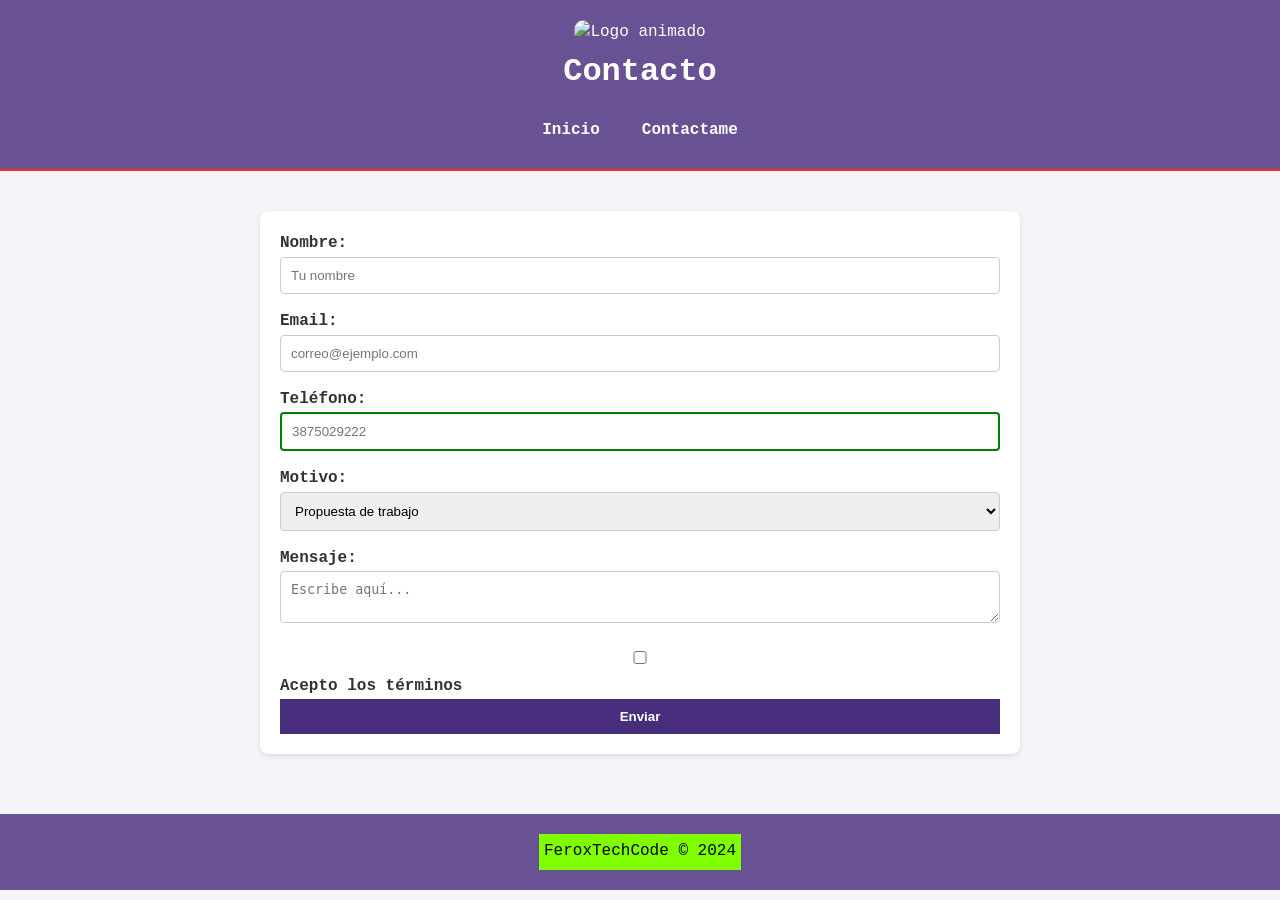
==== contact.html @ f10164d6 "agregar: Formulario de contacto con validaciones nativas y requisitos" ====
<!doctype html>
<html lang="es">
  <head>
    <meta charset="UTF-8" />
    <meta name="viewport" content="width=device-width, initial-scale=1.0" />
    <title>Contacto - FeroxTechCode</title>
    <link rel="stylesheet" href="style.css" />
  </head>
  <body>
    <header class="main-header">
      <div class="logo-container">
        <img src="descarga.gif" alt="Logo animado" class="logo-img" />
        <h1>Contacto</h1>
      </div>
      <nav class="navigation">
        <a href="index.html" class="link">Inicio</a>
        <a href="contact.html" class="link">Contactame</a>
      </nav>
    </header>

    <main class="content-wrapper">
      <section class="form-container">
        <form action="#" method="POST" id="contactForm">
          <div class="field">
            <label for="nombre">Nombre:</label>
            <input
              type="text"
              id="nombre"
              name="nombre"
              required
              minlength="3"
              placeholder="Tu nombre "
            />
          </div>

          <div class="field">
            <label for="email">Email:</label>
            <input
              type="email"
              id="email"
              name="email"
              required
              placeholder="correo@ejemplo.com "
            />
          </div>

          <div class="field">
            <label for="tel">Teléfono:</label>
            <input
              type="tel"
              id="tel"
              name="tel"
              pattern="[0-9]{10}"
              placeholder="3875029222 "
            />
          </div>

          <div class="field">
            <label for="motivo">Motivo:</label>
            <select id="motivo" name="motivo">
              <option value="Propuesta">Propuesta de trabajo</option>
              <option value="Precencialidad">Solicitud de audiencia</option>
              <option value="otros">Otros</option>
            </select>
          </div>

          <div class="field">
            <label for="mensaje">Mensaje:</label>
            <textarea
              id="mensaje"
              name="mensaje"
              required
              minlength="10"
              placeholder="Escribe aquí... "
            ></textarea>
          </div>

          <label class="checkbox-label">
            <input type="checkbox" required />
            <span>Acepto los términos </span>
          </label>

          <button type="submit" class="btn-submit">Enviar</button>
        </form>
      </section>
    </main>

    <footer class="main-footer">
      <p id="copyright">FeroxTechCode &copy; 2024</p>
    </footer>
  </body>
</html>
---- style.css ----
:root {
    --primary: #492d7d;
    --accent: #f03030;
    --bg: #f4f4f9;
    --text: #333;
}

* {
    margin: 0;
    padding: 0;
    box-sizing: border-box;
}

body {
    font-family: "Courier New", Courier, monospace;
    background-color: var(--bg);
    color: var(--text);
    line-height: 1.6;
}

.main-header {
    background-color: #492d7dcf;
    border-bottom: 2px solid var(--accent);
    padding: 20px;
    text-align: center;
    color: white;
}

.logo-img {
    width: 80px; 
    height: auto;
    border-radius: 10px;
}

.bienvenido {
    color: #800080;
    font-size: 1.5rem;
    font-weight: bold;
}

.letra-roja { color: red; }

.navigation {
    display: flex;
    justify-content: center;
    gap: 20px;
    margin-top: 15px;
}

.link {
    color: white;
    text-decoration: none;
    font-weight: bold;
    padding: 5px 10px;
    border: 1px solid transparent;
}

.link:hover { border-bottom: 1px solid white; }

.content-wrapper {
    max-width: 800px;
    margin: 20px auto;
    padding: 20px;
}

.info-section, .form-container {
    background: white;
    padding: 20px;
    margin-bottom: 20px;
    border-radius: 8px;
    box-shadow: 0 2px 5px rgba(0,0,0,0.1);
}

.field { margin-bottom: 15px; text-align: left; }
label { display: block; font-weight: bold; }

input, select, textarea {
    width: 100%;
    padding: 10px;
    border: 1px solid #ccc;
    border-radius: 4px;
}

input:valid, textarea:valid { border: 2px solid green; }
input:invalid:not(:placeholder-shown) { border: 2px solid red; }

.btn-submit {
    background-color: var(--primary);
    color: white;
    padding: 10px 20px;
    border: none;
    cursor: pointer;
    width: 100%;
    font-weight: bold;
}

.main-footer {
    background-color: #492d7dcf;
    color: white;
    padding: 20px;
    text-align: center;
}

#copyright {
    background-color: chartreuse;
    color: black;
    display: inline-block;
    padding: 5px;
}
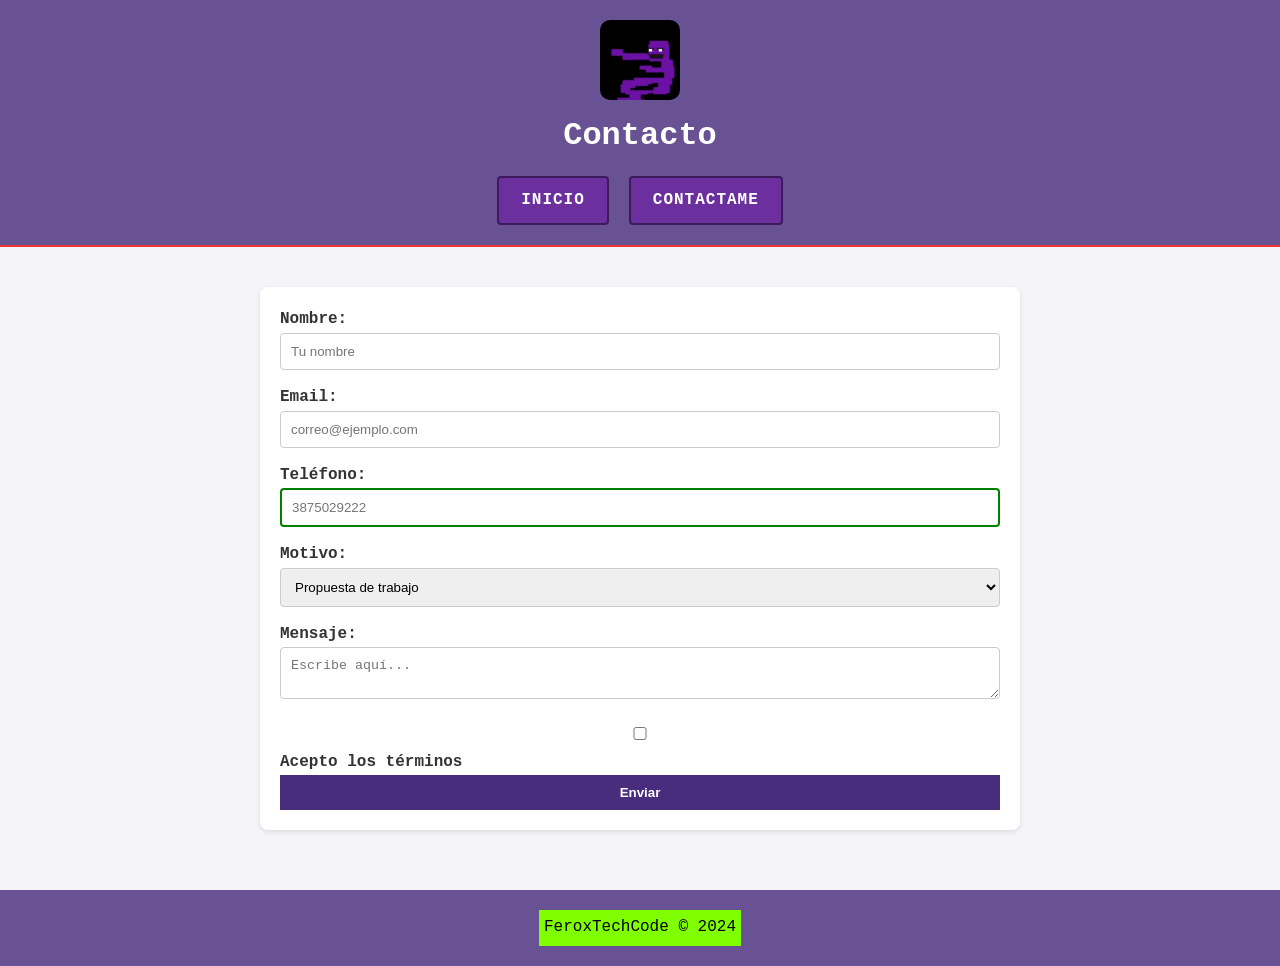
==== commit 491cb087: "agregar: Estructura base del formulario de contacto" ====
--- a/contact.html
+++ b/contact.html
@@ -22,7 +22,7 @@
       <section class="form-container">
         <form action="#" method="POST" id="contactForm">
           <div class="field">
-            <label for="nombre">Nombre:</label>
+            <label for="nombre">Nombre: </label>
             <input
               type="text"
               id="nombre"
@@ -45,7 +45,7 @@
           </div>
 
           <div class="field">
-            <label for="tel">Teléfono:</label>
+            <label for="tel">Teléfono: </label>
             <input
               type="tel"
               id="tel"
--- a/style.css
+++ b/style.css
@@ -1,104 +1,133 @@
 :root {
-    --primary: #492d7d;
-    --accent: #f03030;
-    --bg: #f4f4f9;
-    --text: #333;
+  --primary: #492d7d;
+  --accent: #f03030;
+  --bg: #f4f4f9;
+  --text: #333;
 }
 
 * {
-    margin: 0;
-    padding: 0;
-    box-sizing: border-box;
+  margin: 0;
+  padding: 0;
+  box-sizing: border-box;
 }
 
 body {
-    font-family: "Courier New", Courier, monospace;
-    background-color: var(--bg);
-    color: var(--text);
-    line-height: 1.6;
+  font-family: "Courier New", Courier, monospace;
+  background-color: var(--bg);
+  color: var(--text);
+  line-height: 1.6;
 }
 
 .main-header {
-    background-color: #492d7dcf;
-    border-bottom: 2px solid var(--accent);
-    padding: 20px;
-    text-align: center;
-    color: white;
+  background-color: #492d7dcf;
+  border-bottom: 2px solid var(--accent);
+  padding: 20px;
+  text-align: center;
+  color: white;
 }
 
 .logo-img {
-    width: 80px; 
-    height: auto;
-    border-radius: 10px;
+  width: 80px;
+  height: auto;
+  border-radius: 10px;
 }
 
 .bienvenido {
-    color: #800080;
-    font-size: 1.5rem;
-    font-weight: bold;
+  color: #800080;
+  font-size: 1.5rem;
+  font-weight: bold;
 }
 
-.letra-roja { color: red; }
+.letra-roja {
+  color: red;
+}
 
 .navigation {
-    display: flex;
-    justify-content: center;
-    gap: 20px;
-    margin-top: 15px;
+  display: flex;
+  justify-content: center;
+  gap: 20px;
+  margin-top: 15px;
 }
 
 .link {
-    color: white;
-    text-decoration: none;
-    font-weight: bold;
-    padding: 5px 10px;
-    border: 1px solid transparent;
+  color: white;
+  text-decoration: none;
+  font-weight: bold;
+  padding: 10px 22px;
+  background-color: #6b309e;
+  border: 2px solid #3d1b5a;
+  border-radius: 4px;
+  transition: all 0.3s ease;
+  display: inline-block;
+  text-transform: uppercase;
+  letter-spacing: 1px;
 }
 
-.link:hover { border-bottom: 1px solid white; }
+.link:hover {
+  background-color: #a366ff;
+  color: #000;
+  border-color: #fff;
+  transform: scale(1.1);
+  box-shadow: 0 0 15px #a366ff;
+  cursor: pointer;
+}
 
 .content-wrapper {
-    max-width: 800px;
-    margin: 20px auto;
-    padding: 20px;
+  max-width: 800px;
+  margin: 20px auto;
+  padding: 20px;
 }
 
-.info-section, .form-container {
-    background: white;
-    padding: 20px;
-    margin-bottom: 20px;
-    border-radius: 8px;
-    box-shadow: 0 2px 5px rgba(0,0,0,0.1);
+.info-section,
+.form-container {
+  background: white;
+  padding: 20px;
+  margin-bottom: 20px;
+  border-radius: 8px;
+  box-shadow: 0 2px 5px rgba(0, 0, 0, 0.1);
 }
 
-.field { margin-bottom: 15px; text-align: left; }
-label { display: block; font-weight: bold; }
-
-input, select, textarea {
-    width: 100%;
-    padding: 10px;
-    border: 1px solid #ccc;
-    border-radius: 4px;
+.field {
+  margin-bottom: 15px;
+  text-align: left;
+}
+label {
+  display: block;
+  font-weight: bold;
 }
 
-input:valid, textarea:valid { border: 2px solid green; }
-input:invalid:not(:placeholder-shown) { border: 2px solid red; }
+input,
+select,
+textarea {
+  width: 100%;
+  padding: 10px;
+  border: 1px solid #ccc;
+  border-radius: 4px;
+}
+
+input:valid,
+textarea:valid {
+  border: 2px solid green;
+}
+input:invalid:not(:placeholder-shown) {
+  border: 2px solid red;
+}
 
 .btn-submit {
-    background-color: var(--primary);
-    color: white;
-    padding: 10px 20px;
-    border: none;
-    cursor: pointer;
-    width: 100%;
-    font-weight: bold;
+  background-color: var(--primary);
+  color: white;
+  padding: 10px 20px;
+  border: none;
+  cursor: pointer;
+  width: 100%;
+  font-weight: bold;
 }
 
 .main-footer {
-    background-color: #492d7dcf;
-    color: white;
-    padding: 20px;
-    text-align: center;
+  background-color: #492d7dcf;
+  color: white;
+  padding: 20px;
+  text-align: center;
 }
 
 #copyright {
@@ -106,4 +135,29 @@
     color: black;
     display: inline-block;
     padding: 5px;
-}+}
+.music-player {
+    position: fixed;
+    bottom: 20px;
+    right: 20px;
+    background: rgba(0, 0, 0, 0.85); 
+    padding: 12px;
+    border: 2px solid #6b309e; 
+    border-radius: 10px;
+    z-index: 1000;
+    text-align: center;
+    box-shadow: 0 0 15px rgba(107, 48, 158, 0.5); 
+}
+.music-player p {
+    margin: 0 0 8px 0;
+    font-family: 'Courier New', Courier, monospace; 
+    text-transform: uppercase;
+    letter-spacing: 1px;
+}
+audio::-webkit-media-controls-panel {
+    background-color: #6b309e;
+}
+audio::-webkit-media-controls-current-time-display,
+audio::-webkit-media-controls-time-remaining-display {
+    color: #ffffff;
+}
